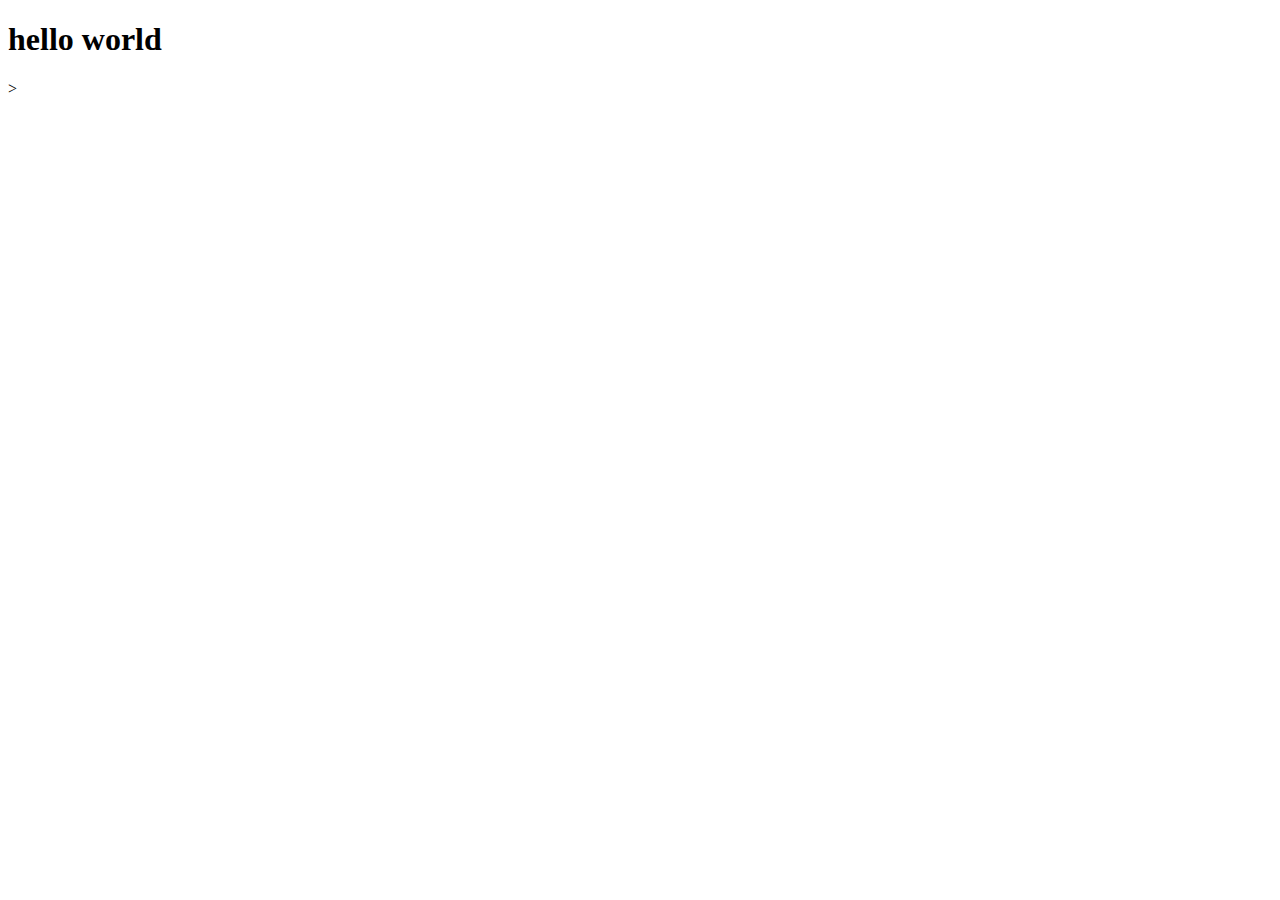
==== docs/index.html @ 2cebdb5d "z" ====
<!doctype html>
<html lang="en-US">
    <head>
        <!--[if lt IE 9]>
        <script src="https://oss.maxcdn.com/libs/html5shiv/3.7.0/html5shiv.js"></script>
        <![endif]-->
        <meta charset="UTF-8">
        <meta name="description" content="practice caculator">
        <meta name="keywords" content="HTML,CSS,JavaScript,caculator">
        <meta name=viewport content="width=device-width, initial-scale=1.0">
        <link rel="stylesheet" href="./stylesheets/style.css">
    </head>
    <body>
        <h1>hello world</h1>
    <script src="./javascripts/scripts.js" type="text/javascript"></script>>    
    </body>
</html>
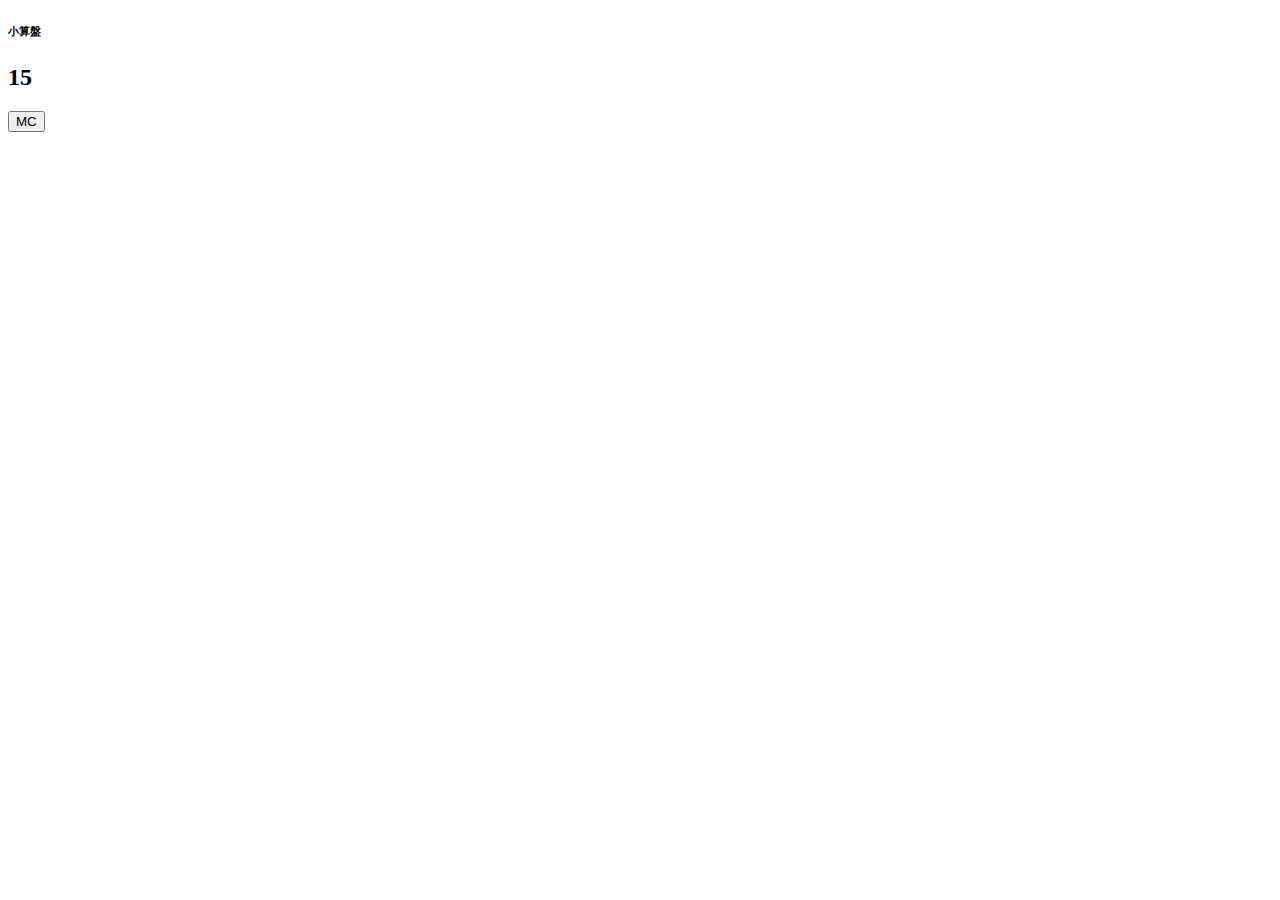
==== commit 2a2c4b7e: "start caculator" ====
--- a/docs/index.html
+++ b/docs/index.html
@@ -11,7 +11,15 @@
         <link rel="stylesheet" href="./stylesheets/style.css">
     </head>
     <body>
-        <h1>hello world</h1>
-    <script src="./javascripts/scripts.js" type="text/javascript"></script>>    
+        <section>
+            <h6>小算盤</h6>
+            <h2>15</h2>
+            <div class="buttons">
+                <div class="mx">
+                    <button class="mc">MC</button>
+                </div>
+            </div>
+        </section>
+    <script src="./javascripts/scripts.js" type="text/javascript"></script>    
     </body>
 </html>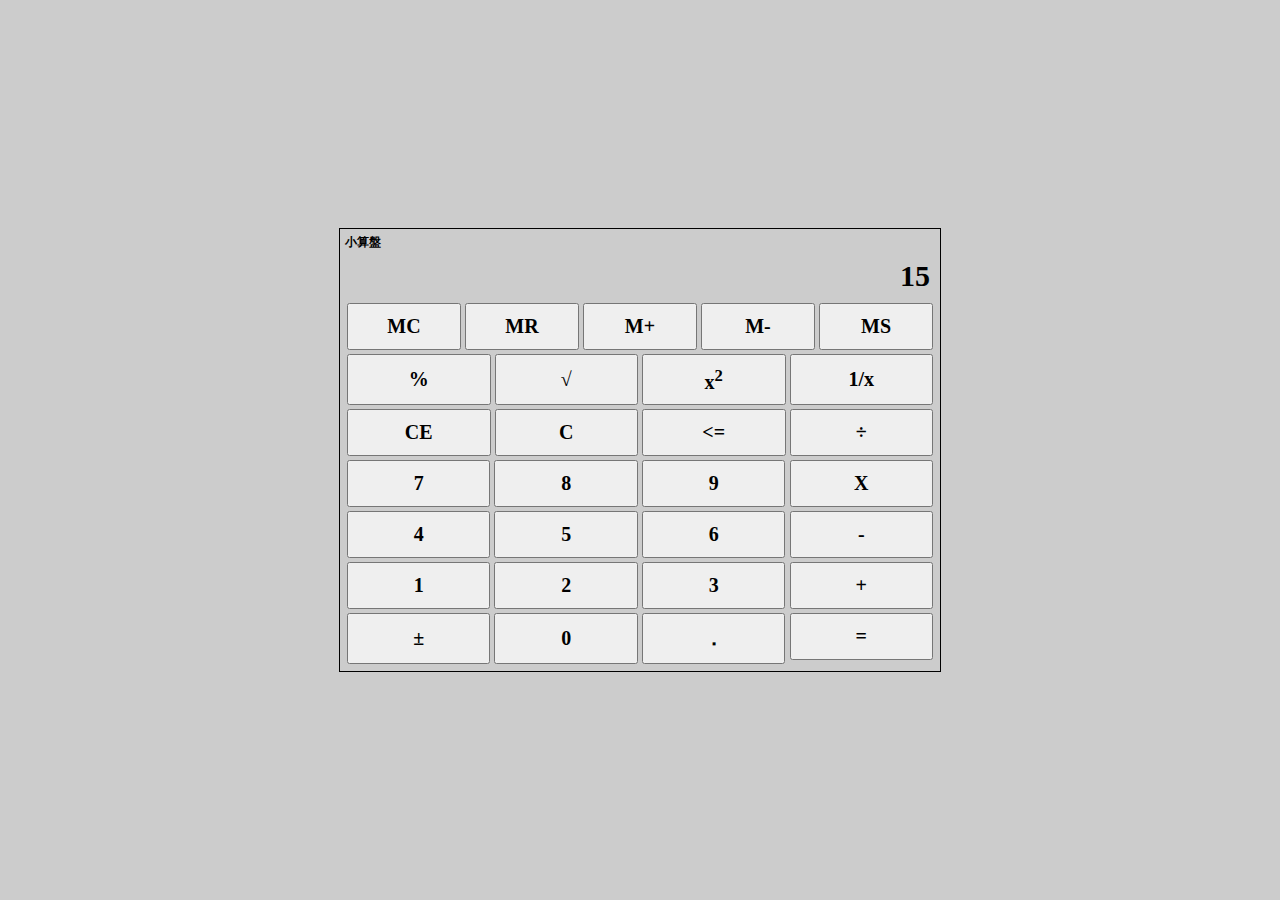
==== commit 024a937f: "caculator template css" ====
--- a/docs/index.html
+++ b/docs/index.html
@@ -13,10 +13,52 @@
     <body>
         <section>
             <h6>小算盤</h6>
-            <h2>15</h2>
+            <div class="clearfix">
+                <h2>15</h2>
+            </div>
             <div class="buttons">
-                <div class="mx">
+                <div class="membery">
                     <button class="mc">MC</button>
+                    <button class="mr">MR</button>
+                    <button class="m+">M+</button>
+                    <button class="m-">M-</button>
+                    <button class="ms">MS</button>
+                </div>
+                <div class="methods">
+                    <button class="percent">%</button>
+                    <button class="sqrt">√</button>
+                    <button class="pow">x<sup>2</sup></button>
+                    <button class="1/x">1/x</button>
+                </div>
+                <div class="bottomcalc">
+                    <div class="left">
+                        <div class="clean">
+                            <button class="ce">CE</button>
+                            <button class="c">C</button>
+                            <button class="shift">&lt=</button>
+                        </div>
+                        <div class="numbers">
+                            <button class="7">7</button>
+                            <button class="8">8</button>
+                            <button class="9">9</button>
+                            <button class="4">4</button>
+                            <button class="5">5</button>
+                            <button class="6">6</button>
+                            <button class="1">1</button>
+                            <button class="2">2</button>
+                            <button class="3">3</button>
+                            <button class="signsymbol">±</button>
+                            <button class="0">0</button>
+                            <button class="dot">．</button>
+                        </div>
+                    </div>
+                    <div class="right">
+                        <button class="divided">÷</button>
+                        <button class="mutiplied">X</button>
+                        <button class="minus">-</button>
+                        <button class="add">+</button>
+                        <button class="equal">=</button>
+                    </div>
                 </div>
             </div>
         </section>
--- a/docs/stylesheets/style.css
+++ b/docs/stylesheets/style.css
@@ -0,0 +1,78 @@
+*{  
+    padding: 0;
+    margin: 0;
+    font-family: 微軟正黑體;
+}
+html,body{
+    width: 100%;
+    height: 100%;
+}
+body{
+    display: flex;
+    align-items: center;
+    background-color: #ccc;
+}
+section{
+    width:100%;
+    max-width: 600px;
+    margin-left: auto;
+    margin-right: auto;
+    border: solid 1px;
+}
+section h6{
+    padding: 5px;
+    font-size: 12px;
+}
+section h2{
+    float: right;
+    display: block;
+    padding: 3px 10px;
+    font-size: 30px;
+    font-weight: 800;
+}
+.clearfix{
+    overflow: auto;
+}
+.buttons{
+    padding: 5px;
+}
+.membery,.methods,.clean,.bottomcalc{
+    display: flex;
+}
+.membery{
+    width: 100%;
+}
+button{
+    margin: 2px;
+    padding: 10px;
+    font-size: 20px;
+    font-weight: 600;
+}
+.membery button{
+    width: calc(100% / 5);
+}
+.methods button{
+    width: calc(100% / 4);
+}
+.clean button{
+    width: calc(100% / 3);
+}
+.numbers{
+    display: flex;
+    flex-wrap: wrap;
+}
+.numbers button{
+    width: calc(100% / 3 - 4px);
+}
+.left{
+    display: flex;    
+    flex-direction: column;
+    width: 100%;
+}
+.right{
+    flex-direction: column;
+    width: calc(100% / 3 );
+}
+.right button{
+    width: calc(100% - 4px);
+}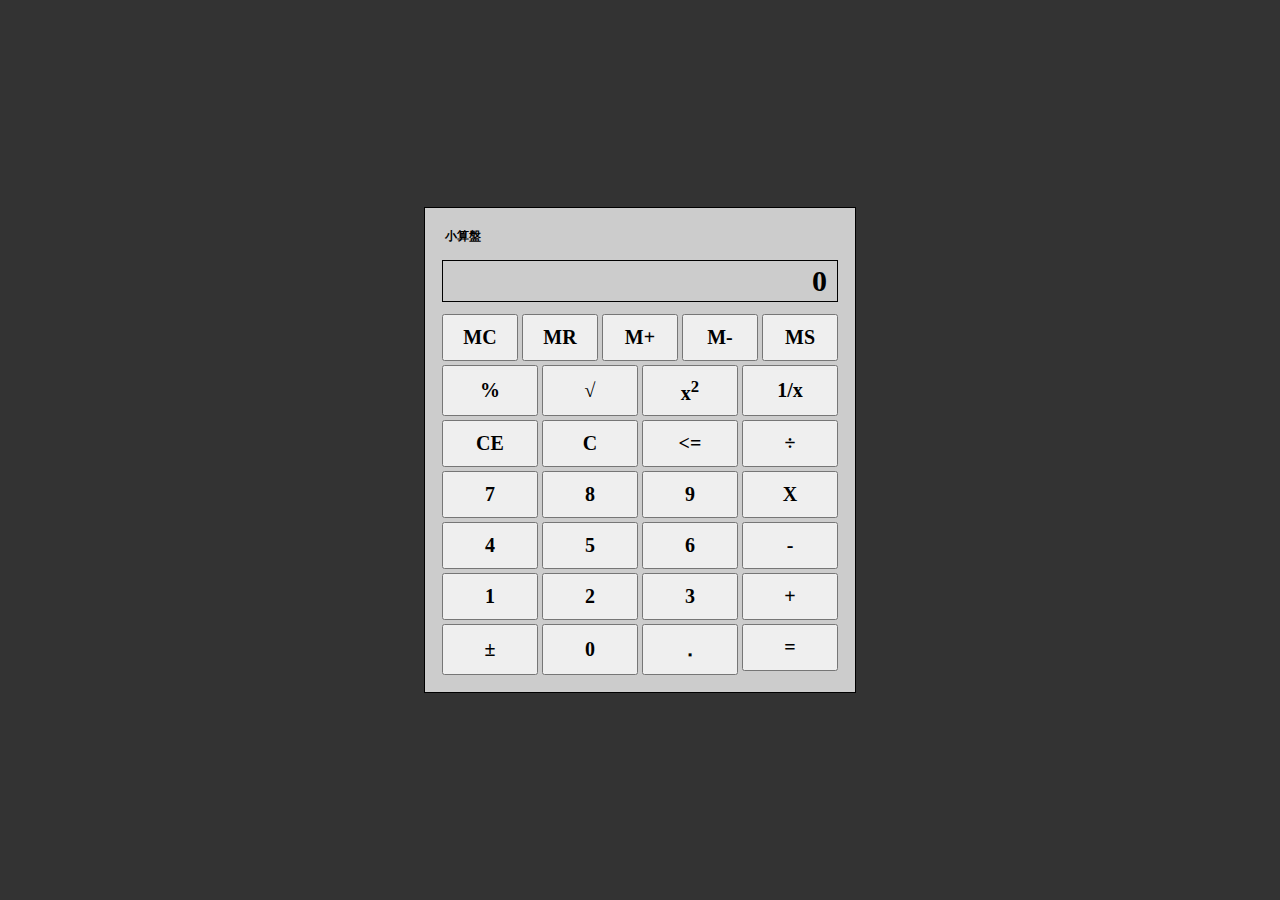
==== commit eaa4f9c9: "basic caculator" ====
--- a/docs/index.html
+++ b/docs/index.html
@@ -14,7 +14,7 @@
         <section>
             <h6>小算盤</h6>
             <div class="clearfix">
-                <h2>15</h2>
+                <h2 id="output">0</h2>
             </div>
             <div class="buttons">
                 <div class="membery">
@@ -25,39 +25,39 @@
                     <button class="ms">MS</button>
                 </div>
                 <div class="methods">
-                    <button class="percent">%</button>
-                    <button class="sqrt">√</button>
-                    <button class="pow">x<sup>2</sup></button>
-                    <button class="1/x">1/x</button>
+                    <button class="percent" onclick="percent()">%</button>
+                    <button class="sqrt" onclick="tosqrt()">√</button>
+                    <button class="pow" onclick="square()">x<sup>2</sup></button>
+                    <button class="1/x" onclick="recip()">1/x</button>
                 </div>
                 <div class="bottomcalc">
                     <div class="left">
                         <div class="clean">
-                            <button class="ce">CE</button>
-                            <button class="c">C</button>
-                            <button class="shift">&lt=</button>
+                            <button class="ce" onclick="clearError()">CE</button>
+                            <button class="c" onclick="clearAll()">C</button>
+                            <button class="shift" onclick="shiftstr()">&lt=</button>
                         </div>
                         <div class="numbers">
-                            <button class="7">7</button>
-                            <button class="8">8</button>
-                            <button class="9">9</button>
-                            <button class="4">4</button>
-                            <button class="5">5</button>
-                            <button class="6">6</button>
-                            <button class="1">1</button>
-                            <button class="2">2</button>
-                            <button class="3">3</button>
-                            <button class="signsymbol">±</button>
-                            <button class="0">0</button>
-                            <button class="dot">．</button>
+                            <button class="7" onclick="stor(7)">7</button>
+                            <button class="8" onclick="stor(8)">8</button>
+                            <button class="9" onclick="stor(9)">9</button>
+                            <button class="4" onclick="stor(4)">4</button>
+                            <button class="5" onclick="stor(5)">5</button>
+                            <button class="6" onclick="stor(6)">6</button>
+                            <button class="1" onclick="stor(1)">1</button>
+                            <button class="2" onclick="stor(2)">2</button>
+                            <button class="3" onclick="stor(3)">3</button>
+                            <button class="signsymbol" onclick="sign()">±</button>
+                            <button class="0" onclick="stor(0)">0</button>
+                            <button class="dot" onclick="stor('.')">．</button>
                         </div>
                     </div>
                     <div class="right">
-                        <button class="divided">÷</button>
-                        <button class="mutiplied">X</button>
-                        <button class="minus">-</button>
-                        <button class="add">+</button>
-                        <button class="equal">=</button>
+                        <button class="divided" onclick="method('/')">÷</button>
+                        <button class="mutiplied" onclick="method('x')">X</button>
+                        <button class="minus" onclick="method('-')">-</button>
+                        <button class="add" onclick="method('+')">+</button>
+                        <button class="equal" onclick="equal()">=</button>
                     </div>
                 </div>
             </div>
--- a/docs/stylesheets/style.css
+++ b/docs/stylesheets/style.css
@@ -10,14 +10,16 @@
 body{
     display: flex;
     align-items: center;
-    background-color: #ccc;
+    background-color: #333;
 }
 section{
     width:100%;
-    max-width: 600px;
+    max-width: 400px;
     margin-left: auto;
     margin-right: auto;
     border: solid 1px;
+    padding: 15px;
+    background-color: #ccc;
 }
 section h6{
     padding: 5px;
@@ -32,9 +34,9 @@
 }
 .clearfix{
     overflow: auto;
-}
-.buttons{
-    padding: 5px;
+    border: solid 1px;
+    box-sizing: border-box;
+    margin: 10px 2px;
 }
 .membery,.methods,.clean,.bottomcalc{
     display: flex;
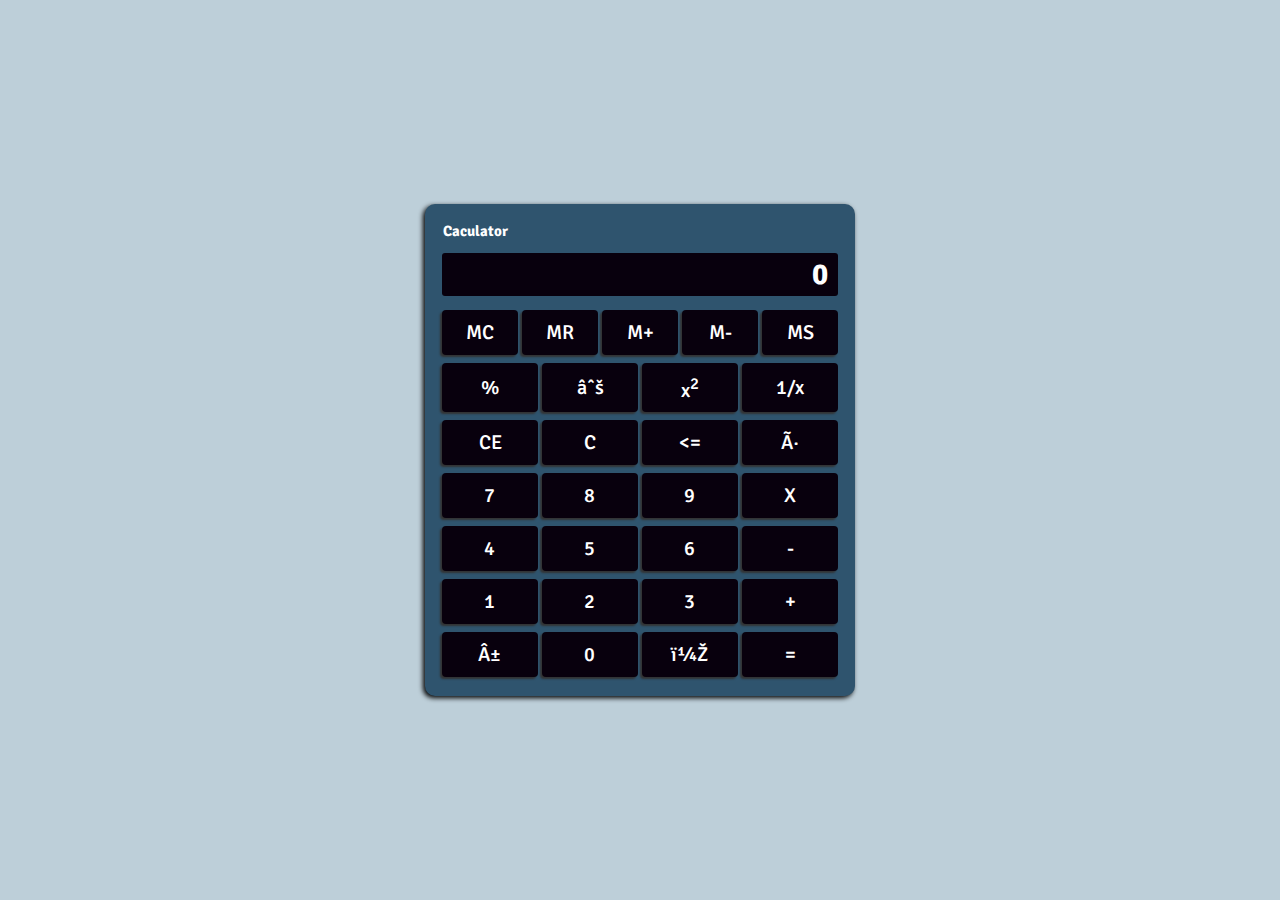
==== commit ec3dd9e2: "add style" ====
--- a/docs/index.html
+++ b/docs/index.html
@@ -4,25 +4,26 @@
         <!--[if lt IE 9]>
         <script src="https://oss.maxcdn.com/libs/html5shiv/3.7.0/html5shiv.js"></script>
         <![endif]-->
-        <meta charset="UTF-8">
+        <meta charset="zh-tw">
         <meta name="description" content="practice caculator">
         <meta name="keywords" content="HTML,CSS,JavaScript,caculator">
         <meta name=viewport content="width=device-width, initial-scale=1.0">
         <link rel="stylesheet" href="./stylesheets/style.css">
+        <link href="https://fonts.googleapis.com/css?family=Signika" rel="stylesheet">
     </head>
     <body>
         <section>
-            <h6>小算盤</h6>
+            <h6>Caculator</h6>
             <div class="clearfix">
                 <h2 id="output">0</h2>
             </div>
             <div class="buttons">
                 <div class="membery">
-                    <button class="mc">MC</button>
-                    <button class="mr">MR</button>
-                    <button class="m+">M+</button>
-                    <button class="m-">M-</button>
-                    <button class="ms">MS</button>
+                    <button class="mc" onclick="mClean()">MC</button>
+                    <button class="mr" onclick="mRecall()">MR</button>
+                    <button class="m+" onclick="mAdd()">M+</button>
+                    <button class="m-" onclick="mMinus()">M-</button>
+                    <button class="ms" onclick="mS()">MS</button>
                 </div>
                 <div class="methods">
                     <button class="percent" onclick="percent()">%</button>
@@ -54,7 +55,7 @@
                     </div>
                     <div class="right">
                         <button class="divided" onclick="method('/')">÷</button>
-                        <button class="mutiplied" onclick="method('x')">X</button>
+                        <button class="mutiplied" onclick="method('*')">X</button>
                         <button class="minus" onclick="method('-')">-</button>
                         <button class="add" onclick="method('+')">+</button>
                         <button class="equal" onclick="equal()">=</button>
@@ -62,6 +63,7 @@
                 </div>
             </div>
         </section>
-    <script src="./javascripts/scripts.js" type="text/javascript"></script>    
+    <script src="https://code.jquery.com/jquery-3.2.1.slim.min.js"></script>  
+    <script src="./javascripts/scripts.js" type="text/javascript"></script>      
     </body>
 </html>--- a/docs/stylesheets/style.css
+++ b/docs/stylesheets/style.css
@@ -1,7 +1,7 @@
 *{  
     padding: 0;
     margin: 0;
-    font-family: 微軟正黑體;
+    font-family: 'Signika', sans-serif;
 }
 html,body{
     width: 100%;
@@ -10,20 +10,23 @@
 body{
     display: flex;
     align-items: center;
-    background-color: #333;
+    background-color: #BDCFD9;
 }
 section{
     width:100%;
     max-width: 400px;
     margin-left: auto;
     margin-right: auto;
-    border: solid 1px;
+    border-radius: 10px;
+    box-shadow: -2px 2px 5px;
     padding: 15px;
-    background-color: #ccc;
+    background-color: #2F546E;
 }
 section h6{
-    padding: 5px;
-    font-size: 12px;
+    padding: 3px;
+    font-size: 15px;
+    color: white;
+    cursor: default;
 }
 section h2{
     float: right;
@@ -31,12 +34,16 @@
     padding: 3px 10px;
     font-size: 30px;
     font-weight: 800;
+    color: white;
+    cursor: default;
 }
 .clearfix{
     overflow: auto;
-    border: solid 1px;
     box-sizing: border-box;
+    /*border: solid 3px #ccc;*/
+    border-radius: 3px;
     margin: 10px 2px;
+    background-color: #08000D;
 }
 .membery,.methods,.clean,.bottomcalc{
     display: flex;
@@ -45,10 +52,25 @@
     width: 100%;
 }
 button{
-    margin: 2px;
+    margin: 4px 2px;
     padding: 10px;
     font-size: 20px;
-    font-weight: 600;
+    font-weight: 500;
+    background-color: #08000D;
+    border: none;
+    border-radius: 4px;
+    box-shadow: -2px 2px 2px #333;
+    color:white;
+    transition-duration: 0.3s;
+    cursor:pointer;
+}
+button:hover{
+    background-color:white;
+    color: #08000D;
+    transition-duration: 0.3s;
+}
+button:focus {
+    outline:0;
 }
 .membery button{
     width: calc(100% / 5);
@@ -77,4 +99,30 @@
 }
 .right button{
     width: calc(100% - 4px);
-}+}
+
+/*for animation*/
+.mousedown{
+    animation: downAnimate 0.2s ;
+    animation-fill-mode: forwards;
+}
+.mouseup{
+    animation: upAnimate 0.2s;
+    animation-fill-mode: forwards;
+}
+@keyframes downAnimate{
+    0%{
+        transform: scale(1);
+    }
+    100%{
+        transform: scale(0.9);
+    }
+}
+@keyframes upAnimate{
+    0%{
+        transform: scale(0.9);
+    }
+    100%{
+        transform: scale(1);
+    }
+}
